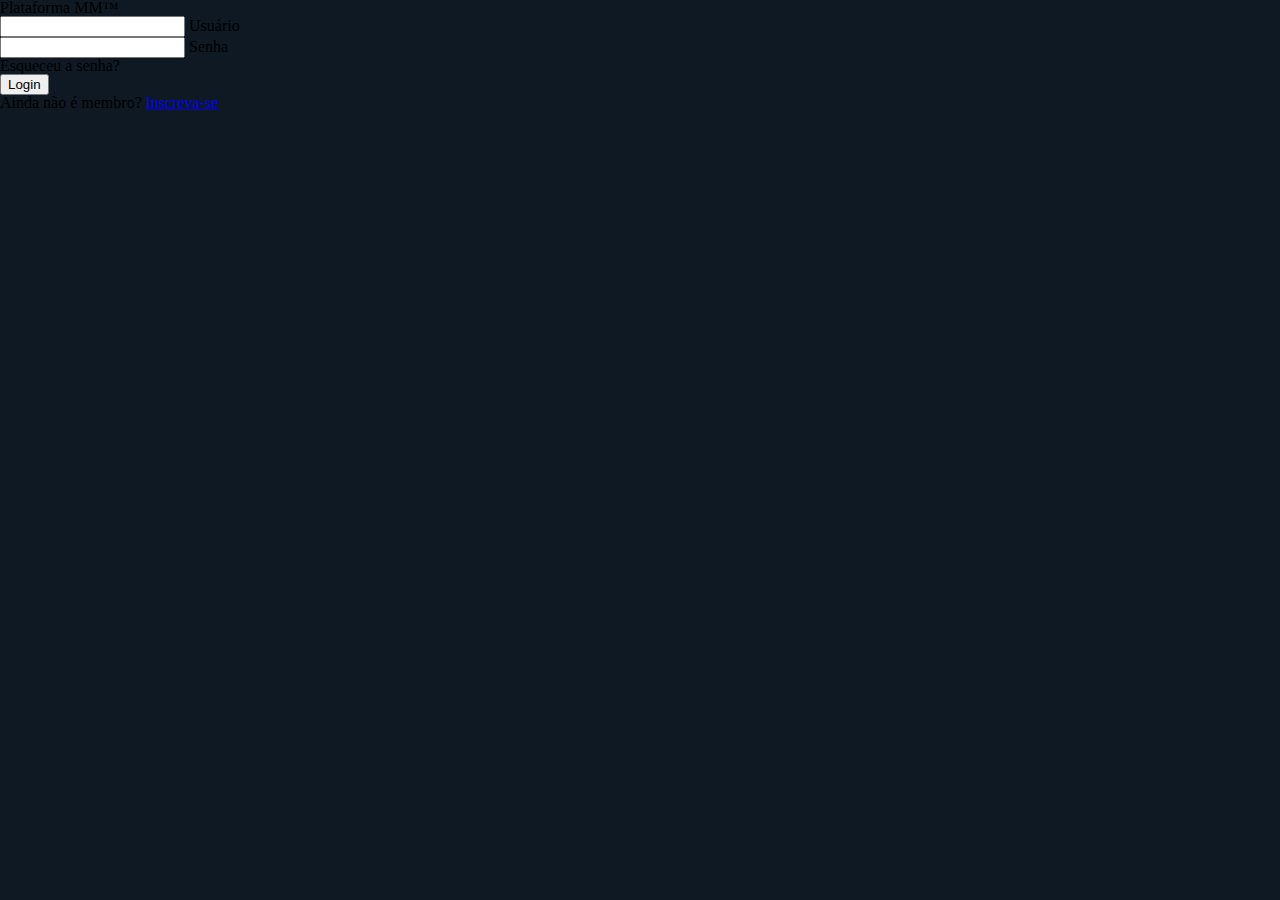
==== login.html @ c8773c6e "Create login.html" ====
<!DOCTYPE html>
<html lang="pt-BR">
  <head>
    <meta charset="UTF-8" />
    <meta http-equiv="X-UA-Compatible" content="IE=edge" />
    <meta name="viewport" content="width=device-width, initial-scale=1.0" />
    <title>Plataforma MM - Login</title>
    <link rel="stylesheet" href="./css/style.css" />
  </head>
  <body>
    <div class="center">
      <h1>Plataforma MM™</h1>
      <form action="" method="post">
        <div class="txt_field">
          <input type="text" required />
          <span></span>
          <label>Usuário</label>
        </div>
        <div class="txt_field">
          <input type="password" required />
          <span></span>
          <label>Senha</label>
        </div>
        <div class="pass">Esqueceu a senha?</div>
        <input type="submit" value="Login" />
        <div class="signup_link">Ainda não é membro? <a href="#">Inscreva-se</a></div>
      </form>
    </div>
  </body>
</html>
---- css/style.css ----
/* http://meyerweb.com/eric/tools/css/reset/ 
   v2.0 | 20110126
   License: none (public domain)
*/

html,
body,
div,
span,
applet,
object,
iframe,
h1,
h2,
h3,
h4,
h5,
h6,
p,
blockquote,
pre,
a,
abbr,
acronym,
address,
big,
cite,
code,
del,
dfn,
em,
img,
ins,
kbd,
q,
s,
samp,
small,
strike,
strong,
sub,
sup,
tt,
var,
b,
u,
i,
center,
dl,
dt,
dd,
ol,
ul,
li,
fieldset,
form,
label,
legend,
table,
caption,
tbody,
tfoot,
thead,
tr,
th,
td,
article,
aside,
canvas,
details,
embed,
figure,
figcaption,
footer,
header,
hgroup,
menu,
nav,
output,
ruby,
section,
summary,
time,
mark,
audio,
video {
  margin: 0;
  padding: 0;
  border: 0;
  font-size: 100%;
  font: inherit;
  vertical-align: baseline;
}
/* HTML5 display-role reset for older browsers */
article,
aside,
details,
figcaption,
figure,
footer,
header,
hgroup,
menu,
nav,
section {
  display: block;
}
body {
  line-height: 1;
}
ol,
ul {
  list-style: none;
}
blockquote,
q {
  quotes: none;
}
blockquote:before,
blockquote:after,
q:before,
q:after {
  content: "";
  content: none;
}
table {
  border-collapse: collapse;
  border-spacing: 0;
}

:root {
  --dark: #272b41;
  --dark-two: #0f1923;
  --white: #fff;
  --red-pink: #f9305b;
  --pinkish-red: #e81538;
  --dark-seafoam: #1bb67f;
  --dark-three: #1f2236;
  --slate: #40465c;
  --dark-four: #181a27;
  --red-pink-two: #f92c6d;
  --cool-grey: #9599a8;
  --dark-five: #202232;
  --black: #000;
  --tealish: #22c7a7;
  --cool-grey-two: #b8bbc8;
  --butterscotch: #ffc648;
  --dark-six: #1b1d2b;
  --blue-grey: #7b8ca9;
  --mud: #6c4f11;
  --slate-grey: #53586b;
  --cornflower: #5f6af2;
  --very-light-pink: #fffdfd;
  --blue-blue: #142dcc;
  --lightish-blue: #4860f9;
  --cloudy-blue: #acb1cd;
  --weird-green: #3eed80;
  --pastel-blue: #a6b4ff;
  --slate-two: #3e425a;
  --blush: #f8c0b7;
  --pinkish-tan: #d98b7c;
  --dark-seven: #33364d;
  --separator: #323b45;
  --background-two: #1a242d;
  --background-three: #252f38;
  --background-four: #1d2730;
  --background-five: #2b2b2c;
  --dark-background: #0f1923;
  --dark-background-four: #262f3c;
  --dark-background-five: #2e3142;
  --light-background: #1b242f;
  --light-grey: #bcbfc7;
  --light-grey-two: #8c9099;
  --light-grey-three: #9095ab;
  --dark-grey: #8a90a2;
  --white-grey: #aab0c3;
  --white-grey-two: #e2e6f4;
  --white-two: #fefefe;
  --background: #0f1923;
  --lime-green: #04d47c;
  --lime-green-two: #06e385;
  --dark-green: #006d3f;
  --red: #f12c4c;
  --dark-red: #cc2843;
  --dark-separator: #15202b;
  --charcoal-grey: #343b4a;
  --bronze: #c5a075;
  --silver: #cadee0;
  --gold: #ffd764;
  --platinum: #6edae4;
  --diamond: #fff;
  --separator-two: #353e4c;
  --footer-color: #1a242d;
  --dark-text: #333b46;
  --dark-grey-two: #464d5e;
  --rouge: #8c1024;
  --tealish-green: #04d47c;
  --bluey-grey: #9095ab;
  --dark-gradient: #15202c;
  --black-one: #1a2633;
  --dark-40: rgba(18, 29, 40, 0.4);
  --dark-separator-two: #28313c;
  --bluey-grey-two: #9095ac;
  --bluey-grey-three: #aab0c4;
  --separator-three: #515963;

  --mm-yellow: #ffdc4e;
  --mm-yellow-two: #fad300;
  --mm-peach: #ffbd59;
  --mm-green: #008037;
  --mm-black: #1a1822;

  background: var(--background);
}
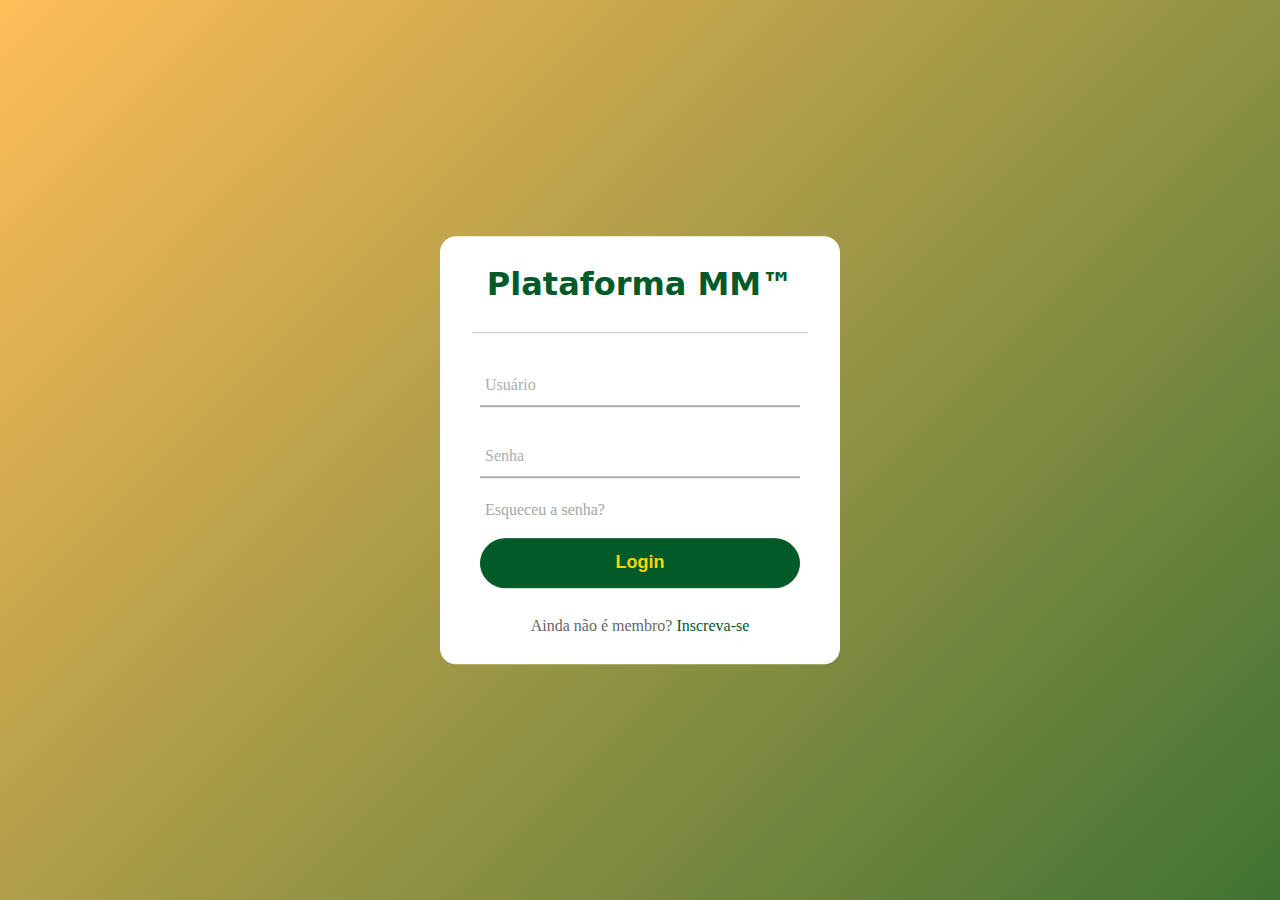
==== commit 7277d52e: "Formatação" ====
--- a/login.html
+++ b/login.html
@@ -23,7 +23,9 @@
         </div>
         <div class="pass">Esqueceu a senha?</div>
         <input type="submit" value="Login" />
-        <div class="signup_link">Ainda não é membro? <a href="#">Inscreva-se</a></div>
+        <div class="signup_link">
+          Ainda não é membro? <a href="#">Inscreva-se</a>
+        </div>
       </form>
     </div>
   </body>
--- a/css/style.css
+++ b/css/style.css
@@ -208,7 +208,167 @@
   --mm-yellow-two: #fad300;
   --mm-peach: #ffbd59;
   --mm-green: #008037;
+  --mm-green-two: #015a27;
   --mm-black: #1a1822;
 
   background: var(--background);
 }
+
+body {
+  background: linear-gradient(
+    -45deg,
+    var(--mm-green),
+    var(--mm-peach),
+    var(--mm-green-two),
+    var(--mm-peach)
+  );
+  background-size: 400% 400%;
+  animation: gradient 15s ease infinite;
+  height: 100vh;
+  overflow: hidden;
+}
+
+@keyframes gradient {
+  0% {
+    background-position: 0% 50%;
+  }
+  50% {
+    background-position: 100% 50%;
+  }
+  100% {
+    background-position: 0% 50%;
+  }
+}
+
+h1 {
+  margin: 2rem;
+  font-size: 2rem;
+  font-weight: 800;
+  font-family: system-ui, -apple-system, BlinkMacSystemFont, "Segoe UI", Roboto,
+    Oxygen, Ubuntu, Cantarell, "Open Sans", "Helvetica Neue", sans-serif;
+  color: var(--mm-green-two);
+}
+
+.center {
+  position: absolute;
+  top: 50%;
+  left: 50%;
+  transform: translate(-50%, -50%);
+  width: 25rem;
+  background: var(--diamond);
+  border-radius: 1rem;
+}
+
+.center h1 {
+  text-align: center;
+  padding: 0 0 2rem 0;
+  border-bottom: 1px solid silver;
+}
+
+.center form {
+  padding: 0 2.5rem;
+  box-sizing: border-box;
+}
+
+form .txt_field {
+  position: relative;
+  border-bottom: 2px solid #adadad;
+  margin: 1.8rem 0;
+}
+
+.txt_field input {
+  width: 100%;
+  padding: 0 0.3rem;
+  height: 2.5rem;
+  font-size: 1rem;
+  border: none;
+  background: none;
+  outline: none;
+}
+
+.txt_field label {
+  position: absolute;
+  top: 50%;
+  left: 5px;
+  color: #adadad;
+  transform: translateY(-50%);
+  font-size: 1rem;
+  pointer-events: none;
+  transition: 0.5s;
+}
+
+.txt_field span::before {
+  content: "";
+  position: absolute;
+  top: 40px;
+  left: 0;
+  width: 0%;
+  height: 2px;
+  background: var(--background);
+}
+
+.txt_field input:focus ~ label,
+.txt_field input:valid ~ label {
+  top: -5px;
+  color: var(--background);
+}
+
+.txt_field input:focus ~ span::before,
+.txt_field input:valid ~ span::before {
+  width: 100%;
+}
+
+.pass {
+  margin: -5px 0 20px 5px;
+  color: #a6a6a6;
+  cursor: pointer;
+}
+
+.pass:hover {
+  text-decoration: underline;
+}
+
+input[type="submit"] {
+  width: 100%;
+  height: 50px;
+  border: 1px solid;
+  background: var(--mm-green-two);
+  border-color: var(--mm-green-two);
+  border-radius: 25px;
+  font-size: 18px;
+  color: var(--mm-yellow-two);
+  font-weight: 700;
+  cursor: pointer;
+  outline: none;
+}
+
+input[type="submit"]:hover {
+  border-color: var(--mm-yellow-two);
+  transition: 0.5s;
+  transform: scale(1.05);
+}
+
+.signup_link {
+  margin: 30px 0;
+  text-align: center;
+  font-size: 1rem;
+  color: #666666;
+}
+
+.signup_link a {
+  color: var(--mm-green-two);
+  text-decoration: none;
+}
+
+.signup_link a:hover {
+  text-decoration: underline;
+}
+
+@media screen and (max-width: 410px) {
+  .center {
+    width: 100%;
+    margin-left: auto;
+    margin-right: auto;
+    padding: 0;
+  }
+}
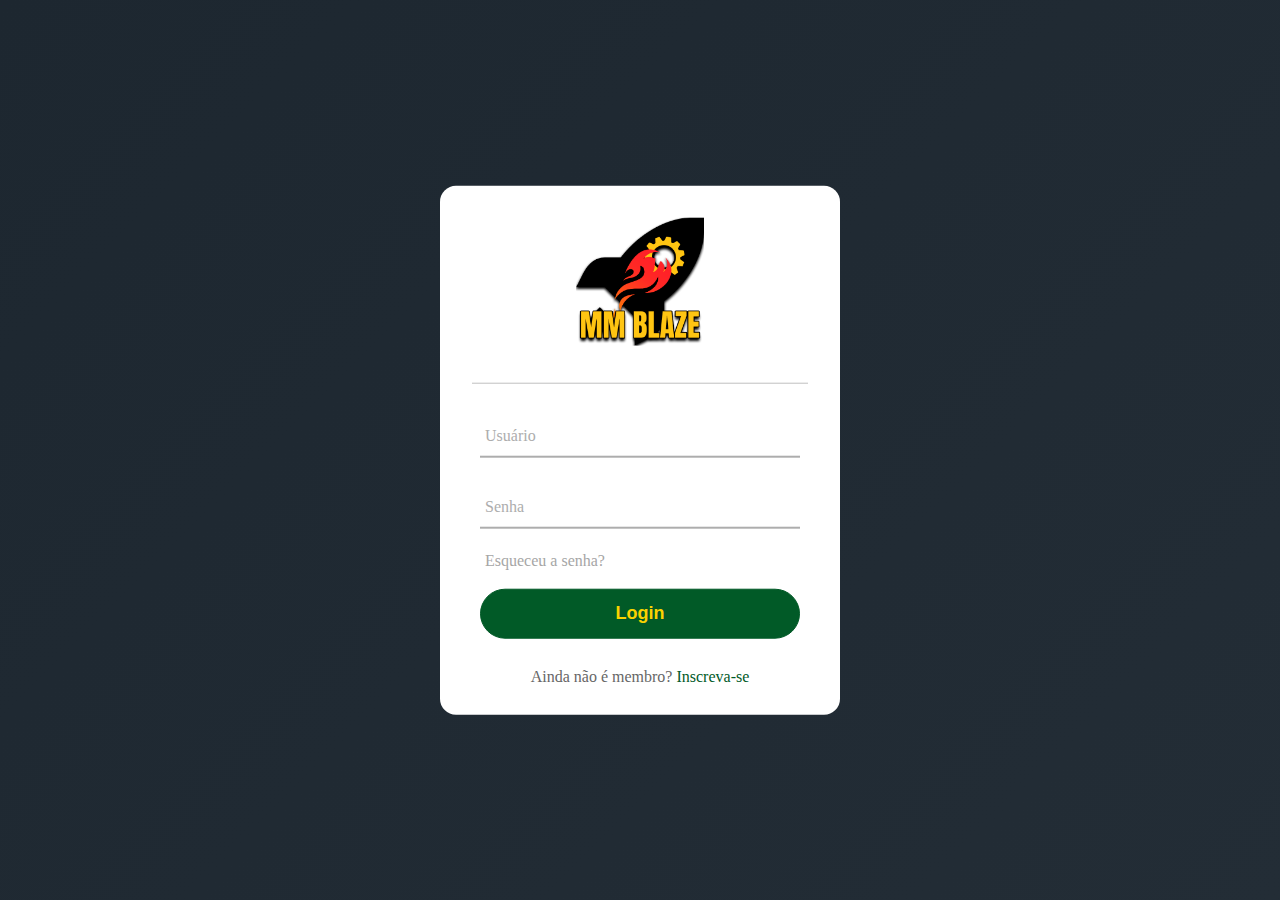
==== commit 764d1a39: "Adição da logo na tela de login" ====
--- a/login.html
+++ b/login.html
@@ -5,11 +5,13 @@
     <meta http-equiv="X-UA-Compatible" content="IE=edge" />
     <meta name="viewport" content="width=device-width, initial-scale=1.0" />
     <title>Plataforma MM - Login</title>
-    <link rel="stylesheet" href="./css/style.css" />
+    <link rel="stylesheet" href="./css/reset.css" />
+    <link rel="stylesheet" href="./css/variables.css" />
+    <link rel="stylesheet" href="./css/login.css" />
   </head>
   <body>
     <div class="center">
-      <h1>Plataforma MM™</h1>
+      <h1><img class="logo" src="./img/MMBLAZE-LOGO.png" alt="MMBLAZE"></h1>
       <form action="" method="post">
         <div class="txt_field">
           <input type="text" required />
--- a/css/variables.css
+++ b/css/variables.css
@@ -0,0 +1,83 @@
+:root {
+    --dark: #272b41;
+    --dark-two: #0f1923;
+    --white: #fff;
+    --red-pink: #f9305b;
+    --pinkish-red: #e81538;
+    --dark-seafoam: #1bb67f;
+    --dark-three: #1f2236;
+    --slate: #40465c;
+    --dark-four: #181a27;
+    --red-pink-two: #f92c6d;
+    --cool-grey: #9599a8;
+    --dark-five: #202232;
+    --black: #000;
+    --tealish: #22c7a7;
+    --cool-grey-two: #b8bbc8;
+    --butterscotch: #ffc648;
+    --dark-six: #1b1d2b;
+    --blue-grey: #7b8ca9;
+    --mud: #6c4f11;
+    --slate-grey: #53586b;
+    --cornflower: #5f6af2;
+    --very-light-pink: #fffdfd;
+    --blue-blue: #142dcc;
+    --lightish-blue: #4860f9;
+    --cloudy-blue: #acb1cd;
+    --weird-green: #3eed80;
+    --pastel-blue: #a6b4ff;
+    --slate-two: #3e425a;
+    --blush: #f8c0b7;
+    --pinkish-tan: #d98b7c;
+    --dark-seven: #33364d;
+    --separator: #323b45;
+    --background-two: #1a242d;
+    --background-three: #252f38;
+    --background-four: #1d2730;
+    --background-five: #2b2b2c;
+    --dark-background: #0f1923;
+    --dark-background-four: #262f3c;
+    --dark-background-five: #2e3142;
+    --light-background: #1b242f;
+    --light-grey: #bcbfc7;
+    --light-grey-two: #8c9099;
+    --light-grey-three: #9095ab;
+    --dark-grey: #8a90a2;
+    --white-grey: #aab0c3;
+    --white-grey-two: #e2e6f4;
+    --white-two: #fefefe;
+    --background: #0f1923;
+    --lime-green: #04d47c;
+    --lime-green-two: #06e385;
+    --dark-green: #006d3f;
+    --red: #f12c4c;
+    --dark-red: #cc2843;
+    --dark-separator: #15202b;
+    --charcoal-grey: #343b4a;
+    --bronze: #c5a075;
+    --silver: #cadee0;
+    --gold: #ffd764;
+    --platinum: #6edae4;
+    --diamond: #fff;
+    --separator-two: #353e4c;
+    --footer-color: #1a242d;
+    --dark-text: #333b46;
+    --dark-grey-two: #464d5e;
+    --rouge: #8c1024;
+    --tealish-green: #04d47c;
+    --bluey-grey: #9095ab;
+    --dark-gradient: #15202c;
+    --black-one: #1a2633;
+    --dark-40: rgba(18, 29, 40, 0.4);
+    --dark-separator-two: #28313c;
+    --bluey-grey-two: #9095ac;
+    --bluey-grey-three: #aab0c4;
+    --separator-three: #515963;
+  
+    --mm-yellow: #ffdc4e;
+    --mm-yellow-two: #fad300;
+    --mm-peach: #ffbd59;
+    --mm-green: #008037;
+    --mm-green-two: #015a27;
+    --mm-black: #1a1822;
+  }--- a/css/login.css
+++ b/css/login.css
@@ -0,0 +1,165 @@
+body {
+  background: linear-gradient(
+    -45deg,
+    var(--background),
+    var(--background-two),
+    var(--background-three),
+    var(--background-four)
+  );
+  background-size: 400% 400%;
+  animation: gradient 15s ease infinite;
+  height: 100vh;
+  overflow: hidden;
+}
+
+@keyframes gradient {
+  0% {
+    background-position: 0% 50%;
+  }
+  50% {
+    background-position: 100% 50%;
+  }
+  100% {
+    background-position: 0% 50%;
+  }
+}
+
+h1 {
+  margin: 2rem;
+  font-size: 2rem;
+  font-weight: 800;
+  font-family: system-ui, -apple-system, BlinkMacSystemFont, "Segoe UI", Roboto,
+    Oxygen, Ubuntu, Cantarell, "Open Sans", "Helvetica Neue", sans-serif;
+  color: var(--mm-green-two);
+  user-select: none;
+  text-transform: uppercase;
+  
+}
+
+.center {
+  position: absolute;
+  top: 50%;
+  left: 50%;
+  transform: translate(-50%, -50%);
+  width: 25rem;
+  background: var(--diamond);
+  border-radius: 1rem;
+}
+
+.center h1 {
+  text-align: center;
+  padding: 0 0 2rem 0;
+  border-bottom: 1px solid silver;
+}
+
+.center img {
+  width: 8rem;
+}
+
+.center form {
+  padding: 0 2.5rem;
+  box-sizing: border-box;
+}
+
+form .txt_field {
+  position: relative;
+  border-bottom: 2px solid #adadad;
+  margin: 1.8rem 0;
+}
+
+.txt_field input {
+  width: 100%;
+  padding: 0 0.3rem;
+  height: 2.5rem;
+  font-size: 1rem;
+  border: none;
+  background: none;
+  outline: none;
+}
+
+.txt_field label {
+  position: absolute;
+  top: 50%;
+  left: 5px;
+  color: #adadad;
+  transform: translateY(-50%);
+  font-size: 1rem;
+  pointer-events: none;
+  transition: 0.5s;
+}
+
+.txt_field span::before {
+  content: "";
+  position: absolute;
+  top: 40px;
+  left: 0;
+  width: 0%;
+  height: 2px;
+  background: var(--background);
+}
+
+.txt_field input:focus ~ label,
+.txt_field input:valid ~ label {
+  top: -5px;
+  color: var(--background);
+}
+
+.txt_field input:focus ~ span::before,
+.txt_field input:valid ~ span::before {
+  width: 100%;
+}
+
+.pass {
+  margin: -5px 0 20px 5px;
+  color: #a6a6a6;
+  cursor: pointer;
+}
+
+.pass:hover {
+  text-decoration: underline;
+}
+
+input[type="submit"] {
+  width: 100%;
+  height: 50px;
+  border: 1px solid;
+  background: var(--mm-green-two);
+  border-color: var(--mm-green-two);
+  border-radius: 25px;
+  font-size: 18px;
+  color: var(--mm-yellow-two);
+  font-weight: 700;
+  cursor: pointer;
+  outline: none;
+}
+
+input[type="submit"]:hover {
+  border-color: var(--mm-yellow-two);
+  transition: 0.5s;
+  transform: scale(1.05);
+}
+
+.signup_link {
+  margin: 30px 0;
+  text-align: center;
+  font-size: 1rem;
+  color: #666666;
+}
+
+.signup_link a {
+  color: var(--mm-green-two);
+  text-decoration: none;
+}
+
+.signup_link a:hover {
+  text-decoration: underline;
+}
+
+@media screen and (max-width: 410px) {
+  .center {
+    width: 100%;
+    margin-left: auto;
+    margin-right: auto;
+    padding: 0;
+  }
+}
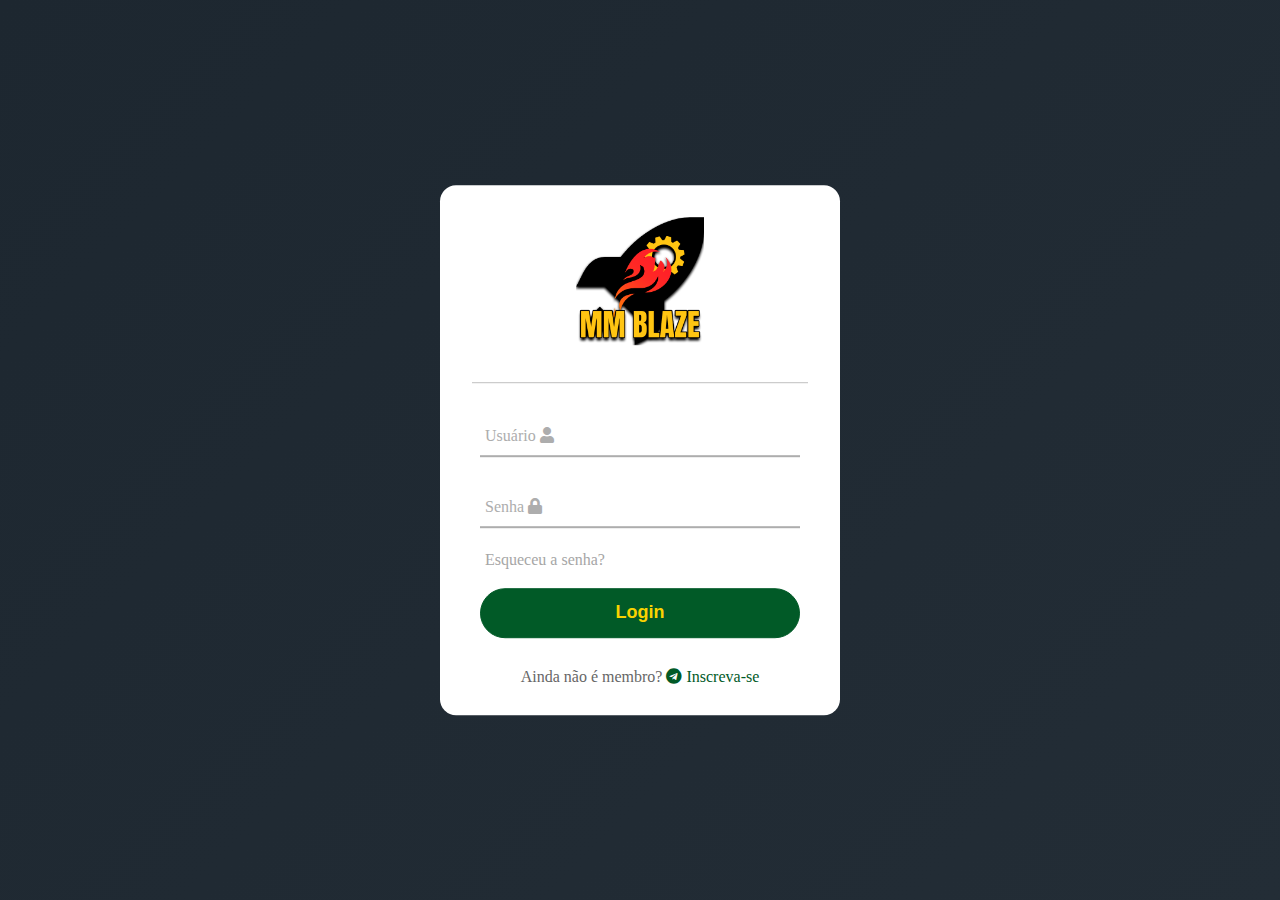
==== commit d01f156b: "Adição de ícones no formulário de login" ====
--- a/login.html
+++ b/login.html
@@ -8,25 +8,29 @@
     <link rel="stylesheet" href="./css/reset.css" />
     <link rel="stylesheet" href="./css/variables.css" />
     <link rel="stylesheet" href="./css/login.css" />
+    <link
+      rel="stylesheet"
+      href="https://cdnjs.cloudflare.com/ajax/libs/font-awesome/5.15.3/css/all.min.css"
+    />
   </head>
   <body>
     <div class="center">
-      <h1><img class="logo" src="./img/MMBLAZE-LOGO.png" alt="MMBLAZE"></h1>
+      <h1><img class="logo" src="./img/MMBLAZE-LOGO.png" alt="Plataforma MM"></h1>
       <form action="" method="post">
         <div class="txt_field">
           <input type="text" required />
           <span></span>
-          <label>Usuário</label>
+          <label>Usuário <i class="fas fa-user"></i></label>
         </div>
         <div class="txt_field">
           <input type="password" required />
           <span></span>
-          <label>Senha</label>
+          <label>Senha <i class="fas fa-lock"></i></label>
         </div>
         <div class="pass">Esqueceu a senha?</div>
         <input type="submit" value="Login" />
         <div class="signup_link">
-          Ainda não é membro? <a href="#">Inscreva-se</a>
+          Ainda não é membro? <a href="#"><a href="#"><i class="fab fa-telegram"></i><span> Inscreva-se</span></a></a>
         </div>
       </form>
     </div>
